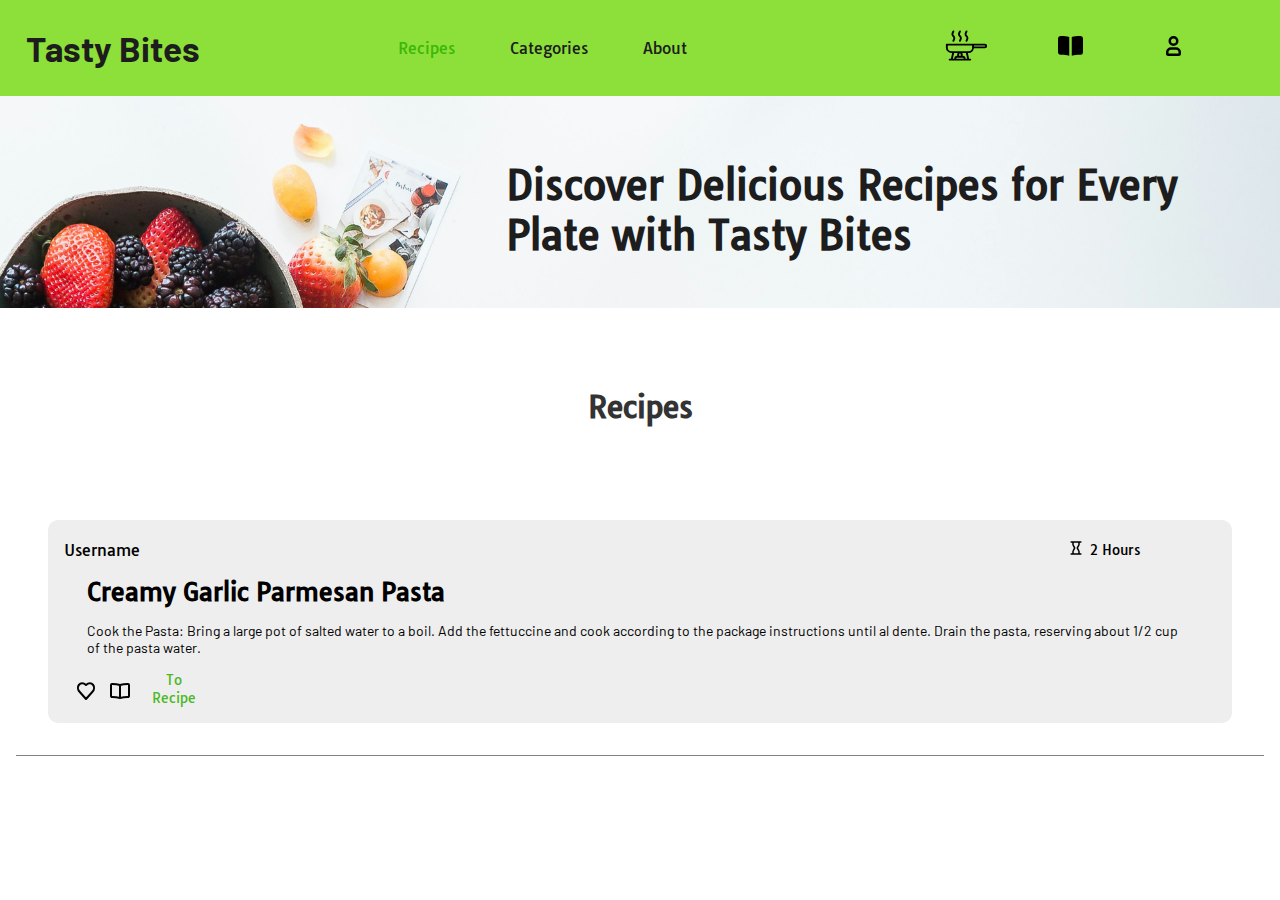
==== index.html @ 8328ff5b "Rename home.html to index.html" ====
<!DOCTYPE html>
<html lang="en">
<head>
  <meta charset="UTF-8">
  <meta name="viewport" content="width=device-width, initial-scale=1.0">
  <meta name="Author" content="Dominic Burfeind">
  <meta name="Date created" content="27.03.2024">
  <link rel="preconnect" href="https://fonts.googleapis.com">
  <link rel="preconnect" href="https://fonts.gstatic.com" crossorigin>
  <link href="https://fonts.googleapis.com/css2?family=Barlow:ital,wght@0,100;0,200;0,300;0,400;0,500;0,600;0,700;0,800;0,900;1,100;1,200;1,300;1,400;1,500;1,600;1,700;1,800;1,900&family=Tauri&display=swap" rel="stylesheet">
  <link rel="preconnect" href="https://fonts.googleapis.com">
  <link rel="preconnect" href="https://fonts.gstatic.com" crossorigin>
  <link href="https://fonts.googleapis.com/css2?family=Tauri&display=swap" rel="stylesheet">
  <link rel="stylesheet" href="style.css">
  <title>Tasty Bites - Where Flavor Meets Function</title>
</head>
<body>


  <div class="banner">
    <div class="banner-content">
      <span class="logo">Tasty Bites</span>
      <ul>
        <li><a id="Currently-open" href="#">Recipes</a></li>
        <li><a href="category.html">Categories</a></li>
        <li><a href="about.html">About</a></li>
      </ul>
      <div class="menu-container">
        <a href="recipe.html">
          <div class="svg-container add-recipe-container">
            <svg xmlns="http://www.w3.org/2000/svg" viewBox="0 0 48 48" id="pan"><path d="M43.5 22H3a1 1 0 0 0-1 1v3a6 6 0 0 0 6 6h.74l-1.38 6H6a1 1 0 0 0 0 2h22a1 1 0 0 0 0-2h-1.2l-1.38-6H26a6 6 0 0 0 5.91-5H43.5a2.5 2.5 0 0 0 0-5zM10.8 32h3.75a3.91 3.91 0 0 0-.55 2 3 3 0 0 0 .18 1H14a3 3 0 0 0-3 3H9.42zm6.2 3a1 1 0 0 1-1-1 2.37 2.37 0 0 1 1-1.8 2.37 2.37 0 0 1 1 1.8 1 1 0 0 1-1 1zm-4 3a1 1 0 0 1 1-1h6a1 1 0 0 1 1 1zm11.74 0H23a3 3 0 0 0-3-3h-.18a3 3 0 0 0 .18-1 3.91 3.91 0 0 0-.55-2h3.91zM26 30H8a4 4 0 0 1-4-4v-2h26v2a4 4 0 0 1-4 4zm17.5-5H32v-1h11.5a.5.5 0 0 1 0 1zm-27.37-6.5a1 1 0 1 0 1.74 1c1.92-3.34 1-4.82-.11-6.15-.77-.89-1.27-1.47.11-3.85a1 1 0 0 0-1.74-1c-1.92 3.34-1 4.82.11 6.15.76.89 1.27 1.47-.11 3.85zm7 0a1 1 0 1 0 1.74 1c1.92-3.34 1-4.82-.11-6.15-.77-.89-1.27-1.47.11-3.85a1 1 0 1 0-1.74-1c-1.92 3.34-1 4.82.11 6.15.76.89 1.27 1.47-.11 3.85zm-14 0a1 1 0 1 0 1.74 1c1.92-3.34 1-4.82-.11-6.15-.77-.89-1.27-1.47.11-3.85a1 1 0 0 0-1.74-1c-1.92 3.34-1 4.82.11 6.15.76.89 1.27 1.47-.11 3.85z" data-name="Layer 18"></path></svg>
          </div>
        </a>
        <a href="bookmarked.html">
          <div class="svg-container bookmarked-recipes">
            <svg class="w-6 h-6 text-gray-800 dark:text-white" aria-hidden="true" xmlns="http://www.w3.org/2000/svg" width="30" height="30" fill="currentColor" viewBox="0 0 24 24">
            <path fill-rule="evenodd" d="M11 4.717c-2.286-.58-4.16-.756-7.045-.71A1.99 1.99 0 0 0 2 6v11c0 1.133.934 2.022 2.044 2.007 2.759-.038 4.5.16 6.956.791V4.717Zm2 15.081c2.456-.631 4.198-.829 6.956-.791A2.013 2.013 0 0 0 22 16.999V6a1.99 1.99 0 0 0-1.955-1.993c-2.885-.046-4.76.13-7.045.71v15.081Z" clip-rule="evenodd"/>
            </svg>
          </div>
        </a>
        <a href="login.html">
          <div class="svg-container login-container">
            <svg class="w-6 h-6 text-gray-800 dark:text-white" aria-hidden="true" xmlns="http://www.w3.org/2000/svg" width="30" height="30" fill="none" viewBox="0 0 24 24">
            <path stroke="currentColor" stroke-width="2" d="M7 17v1a1 1 0 0 0 1 1h8a1 1 0 0 0 1-1v-1a3 3 0 0 0-3-3h-4a3 3 0 0 0-3 3Zm8-9a3 3 0 1 1-6 0 3 3 0 0 1 6 0Z"/>
            </svg>            
          </div>
        </a>
        </div>
      </div>
    </div>


  <!--Header-->
  <header class="header slideIn">
    <div class="header-content">
      <h1 class="wavy-text">Discover Delicious Recipes for Every Plate with Tasty Bites<h1>
    </div>
  </header>


  <!--Recipe secion-->
  <div class="recipe-section slideIn">
    <div class="recipe-section-content">
      <h2>Recipes</h2>
      <div class="recipes">
       <div class="content-box">
        <div class="top-content">
          <span class="username">Username</span>
          <div class="time-container">
            <div class="svg-container">
              <svg class="w-6 h-6 text-gray-800 dark:text-white" aria-hidden="true" xmlns="http://www.w3.org/2000/svg" width="24" height="24" fill="none" viewBox="0 0 24 24">
                <path stroke="currentColor" stroke-linecap="round" stroke-linejoin="round" stroke-width="2" d="M18.5 4h-13m13 16h-13M8 20v-3.333a2 2 0 0 1 .4-1.2L10 12.6a1 1 0 0 0 0-1.2L8.4 8.533a2 2 0 0 1-.4-1.2V4h8v3.333a2 2 0 0 1-.4 1.2L13.957 11.4a1 1 0 0 0 0 1.2l1.643 2.867a2 2 0 0 1 .4 1.2V20H8Z"/>
              </svg>              
            </div>
            <span class="time">2 Hours</span>
          </div>
        </div>
        <div class="middle-content">
          <h3 class="recipe-name">Creamy Garlic Parmesan Pasta</h3>
          <p>Cook the Pasta: Bring a large pot of salted water to a boil. Add the fettuccine and cook according to the package instructions until al dente. Drain the pasta, reserving about 1/2 cup of the pasta water.</p>
        </div>
        <div class="bottom-content">
          <div class="svg-container">
            <svg class="like-recipe" aria-hidden="true" xmlns="http://www.w3.org/2000/svg" width="24" height="24" fill="none" viewBox="0 0 24 24">
              <path stroke="currentColor" stroke-linecap="round" stroke-linejoin="round" stroke-width="2" d="M12.01 6.001C6.5 1 1 8 5.782 13.001L12.011 20l6.23-7C23 8 17.5 1 12.01 6.002Z"/>
            </svg>
          </div>
          <div class="svg-container">
            <svg class="bookmark-recipe" aria-hidden="true" xmlns="http://www.w3.org/2000/svg" width="24" height="24" fill="none" viewBox="0 0 24 24">
              <path stroke="currentColor" stroke-linecap="round" stroke-linejoin="round" stroke-width="2" d="M12 6.03v13m0-13c-2.819-.831-4.715-1.076-8.029-1.023A.99.99 0 0 0 3 6v11c0 .563.466 1.014 1.03 1.007 3.122-.043 5.018.212 7.97 1.023m0-13c2.819-.831 4.715-1.076 8.029-1.023A.99.99 0 0 1 21 6v11c0 .563-.466 1.014-1.03 1.007-3.122-.043-5.018.212-7.97 1.023"/>
            </svg>
          </div>
          <a href="">To Recipe</a>
        </div>
      </div>
      </div>
    </div>
  </div>  
</body>
</html>
---- style.css ----
/* Universal styling*/

* {
  padding: 0;
  margin: 0;
  box-sizing: border-box;
}

body {
  font-family: Tauri, Helvetica, sans-serif;
  display: grid;
  grid-template-columns: 1fr;
}

:root {
  --Main-Color: #77da14d7;
  --Secondary-Color: #2fb000db;
  --Main-White: #eee;
  --Main-Black: #1d1d1d;
  --small-font-size: 14px;
  --medium-font-size: 16px;
  --large-font-size: 18px;
  --h1-font-size: 40px;
  --h2-font-size: 30px;
  --h3-font-size: 25px;
  --h4-font-size: 18px;
  --h5-font-size: 16px;
  --h6-font-size: 14px;
  --text-shadow: 1px 1px 3px rgba(0, 0, 0, 0.3);
  --heading-shadow: 2px 2px 6px rgba(0, 0, 0, 0.5);
}

:hover {
  transition: 0.15s ease;
}

h1 {
  font-size: var(--h1-font-size);
  --heading-shadow: 2px 2px 6px rgba(0, 0, 0, 0.5);
}
h2 {
  font-size: var(--h2-font-size);
  --heading-shadow: 2px 2px 6px rgba(0, 0, 0, 0.5);
  font-weight: bold;
}
h3 {
  font-size: var(--h3-font-size);
  --heading-shadow: 2px 2px 6px rgba(0, 0, 0, 0.5);
}
h4 {
  font-size: var(--h4-font-size);
  --heading-shadow: 2px 2px 6px rgba(0, 0, 0, 0.5);
}
h5 {
  font-size: var(--h5-font-size);
  --heading-shadow: 2px 2px 6px rgba(0, 0, 0, 0.5);
}
h6 {
  font-size: var(--h6-font-size);
  --heading-shadow: 2px 2px 6px rgba(0, 0, 0, 0.5);
}

li {
  list-style: none;
}

a {
  text-decoration: none;
}

.logo {
  font-size: 35px;
  font-weight: bold;
  color: var(--Main-Black);
  font-family: Barlow, Helvetica;
}

p {
  font-family: Barlow, Helvetica;
}

svg {
  cursor: pointer;
}

#Currently-open {
  color: var(--Secondary-Color);
  fill: var(--Secondary-Color);
}

/*Utility classes*/

.wavy-text {
  animation: wave 3s infinite;
}

.upside-down-element {
  animation: upsideDown 1.5s ease-in-out infinite;
}

.slideIn {
  animation: slideIn 0.75s forwards;
}



/*Banner*/

.banner {
  grid-column: 1/3;
  background-color: var(--Main-Color);
  color: black;
  height: auto;
}

.menu-container a {
  color: black;
}

.banner-content {
  display: flex;
  justify-content: space-between;
  align-items: center;
  padding: 1% 2%;
}

.banner-content ul li {
  display: inline-block;
  margin: 20px;
  padding: 5px;
}

.banner-content ul li a {
color: #1d1d1d;
}

.banner-content ul li a:hover {
  color: #ffffff;
}

.menu-container {
  display: flex;
  justify-content: space-evenly;
  align-items: center;
  flex-wrap: wrap;
  width: 30%;
}

.menu-container svg {
  width: 45px;
}

.menu-container .svg-container svg:hover {
  fill: #353535a7;
}



/*Homepage*/

/*Header*/

header {
  grid-column: 1/3;
  background-image: url(vegetables.jpg);
  background-size: cover;
  color: var(--Main-Black);
}

.header-content {
  padding: 3rem;
}

.header h1 {
float: right;
width: 60%;
margin: 1rem;
}



/*Recipe viewer*/

.recipe-section {
  grid-column: 1/3;
  margin: 5% 0;
}

.recipe-section-content {
  padding: 1rem;
}

.recipe-section-content h2 {
  text-align: center;
}

.recipes {
  margin: 5% 0;
  border-bottom: 1px solid grey;
  padding: 2rem;
}

.content-box {
  background-color: var(--Main-White);
  padding: 1rem;
  border-radius: 10px;
}

    /*Top content of content box*/
.top-content {
  display: flex;
  justify-content: space-between;
  align-items: center;
}

.top-content .username {
  font-size: var(--medium-font-size);
}

.time-container {
  display: flex;
  justify-content: center;
  align-items: center;
  width: 20%;
}

.time-container svg {
  width: 18px;
  margin: 0 5px;
}

.time-container span {
  font-size: var(--small-font-size);
}

    /*Middle section of content box*/
.middle-content {
  margin: 1% 2%;
}

.middle-content p {
  font-size: var(--small-font-size);
  margin: 15px 0;
}


     /*Bottom section of content box*/
.bottom-content {
  display: flex;
  justify-content: space-evenly;
  align-items: flex-end;
  width: 12%;
}

.bottom-content a {
  color: var(--Main-Black);
  font-size: var(--small-font-size);
  margin: 0 20px;
  border-radius: 5px;
  text-align: center;
  color: var(--Secondary-Color);
}

.bottom-content a:hover {
  color: var(--Main-Color);
}

.like-recipe {
  margin: 0 10px;
}

.like-recipe:hover {
  fill: red;
}

.bookmark-recipe:hover {
  fill: yellow;
}

/*About us section*/

.about-us-header {
  background-image: url(Meat.jpg);
  color: white;
}

.about-us {
  display: flex;
  flex-direction: column;
  align-items: center;
  flex-wrap: wrap;
  margin-top: 5%;
  padding: 10% 0;
}

.introduction {
  display: flex;
  justify-content: space-evenly;
  flex-wrap: wrap;
  padding: 2rem;
}

.introduction h2,
.values-container h2 {
  font-size: 40px;
}

.introduction svg {
  width: 400px;
}

.values-container {
  text-align: center;
}

.values-container p {
  font-size: var(--large-font-size);
  padding: 10%;
}

.call-to-action {
  text-align: center;
}

.call-to-action a {
  padding: 10px;
  background-color: var(--Secondary-Color);
  margin: 10px;
  color: white;
  border-radius: 10px;
  font-size: var(--small-font-size);
}

.call-to-action a:hover {
  background-color: var(--Main-Color);
}




/*Create recipe page*/

.create-recipe-header {
  background-image: url(cooking.jpg);
  background-size: cover;
  background-position: 100%;
}

.create-recipe-header h1 {
  color: white;
}

.create-recipe {
  display: flex;
  justify-content: center;
  align-items: center;
  margin-top: 5%;
  padding: 1rem;
}

.recipe-form {
  max-width: 500px;
  margin: 0 auto;
  padding: 20px;
  background-color: #f9f9f9;
  border-radius: 8px;
}

.form-content {
  margin-bottom: 20px;
  display: flex;
  align-items: center;
}

.form-content label {
  flex: 1;
}

.form-content input[type="text"],
.form-content input[type="time"],
.form-content textarea {
  flex: 2;
  padding: 10px;
  border-radius: 5px;
  border: 1px solid var(--Secondary-Color);
}

.form-content input[type="file"] {
  flex: 2;
  padding: 5px;
}

button {
  display: block;
  width: 100%;
  padding: 10px;
  background-color: var(--Secondary-Color);
  border: none;
  color: white;
  border-radius: 5px;
  cursor: pointer;
  transition: background-color 0.3s ease;
}

button:hover {
  background-color: var(--Main-Color);
}

.tag {
  color: red;
}



/*Login*/

.login-content {
  max-width: 400px;
  margin: 100px auto;
  background-color: #fff;
  border-radius: 5px;
  padding: 20px;
  box-shadow: 0 0 10px rgba(0, 0, 0, 0.1);
}

.login-content input {
  border: 1px solid var(--Secondary-Color);
  padding: 5px;
  border-radius: 2px;
}

h2 {
  text-align: center;
  color: #333;
}

.login-form {
  margin-top: 20px;

}

.form-group {
  margin-bottom: 20px;
}



/*Bookmark*/

.bookmark-header {
  background-image: url(fruitColors.jpg);
  background-size: cover;
  background-position: 100%;
}

.bookmark-header h1 {
  color: var(--Main-White);
}

.bookmark-section {
  margin-top: 10%;
}



/*Categorys*/

.category-header {
  background-image: url(frenchToast.jpg);
  background-size: cover;
  background-position: 100%;
}

.category-header h1 {
  color: var(--Main-White);
}

.category-content {
  margin-top: 10%;
  padding: 2rem;
  display: flex;
  justify-content: center;
  align-items: center;
  flex-wrap: wrap;
}

.figure-container {
  width: 20%;
  margin: 2rem;
  min-width: 300px;
}

.figure-container a figure {
  border: 2px solid black;
  border-radius: 5px;
  height: 300px;
  text-align: center;
  display: flex;
  justify-content: center;
  align-items: center;
}

.figure-container a figure figcaption {
  color: var(--Main-Black);
  background-color: var(--Main-White);
  width: 100%;
  height: 50px;
  font-size: var(--large-font-size);
  display: flex;
  justify-content: center;
  align-items: center;
}

.figure-container a figure:hover {
  border-color: var(--Main-Color);
}

.snacks {
  background-image: url(snacks.jpg);
  background-position: 100%;
  background-size: cover;
}

.pasta {
  background-image: url(spaghetti2.jpg);
  background-position: 100%;
  background-size: cover;
}

.rice {
  background-image: url(rice.jpg);
  background-position: 100%;
  background-size: cover;
}

.vegan {
  background-image: url(vegan.jpg);
  background-position: 100%;
  background-size: cover;
}

.seafood {
  background-image: url(seafood.jpg);
  background-position: 100%;
  background-size: cover;
}

.meat {
  background-image: url(Meat.jpg);
  background-position: 100%;
  background-size: cover;
}

.beverages {
  background-image: url(beverages.jpg);
  background-position: 100%;
  background-size: cover;
}

.quick {
  background-image: url(breadAndEggs.jpg);
  background-position: 100%;
  background-size: cover;
}







/* Media Query*/

@media only screen and (max-device-width: 1200px) {

  .banner-content ul li a {
    display: flex;
    flex-direction: column;
    align-items: center;
    justify-content: center;
  }

  header {
    background-size: cover;
    background-position: 50%;
  }


  /*About us*/

  .introduction svg {
    display: none;
  }

  .values-container {
    margin-top: 100px;
  }
}

/*Keyframes */
@keyframes wave {
  0% { transform: rotate(-1deg); }
  50% { transform: rotate(1deg); }
  100% { transform: rotate(-1deg); }
}

@keyframes upsideDown {
  0% {
    transform: rotate(0deg);
  }
  50% {
    transform: rotate(180deg);
  }
  100% {
    transform: rotate(0deg);
  }
}

@keyframes slideIn {
  0% {
    transform: translateX(-100%);
    opacity: 0;
  }
  100% {
    transform: translateX(0);
    opacity: 1;
  }
}
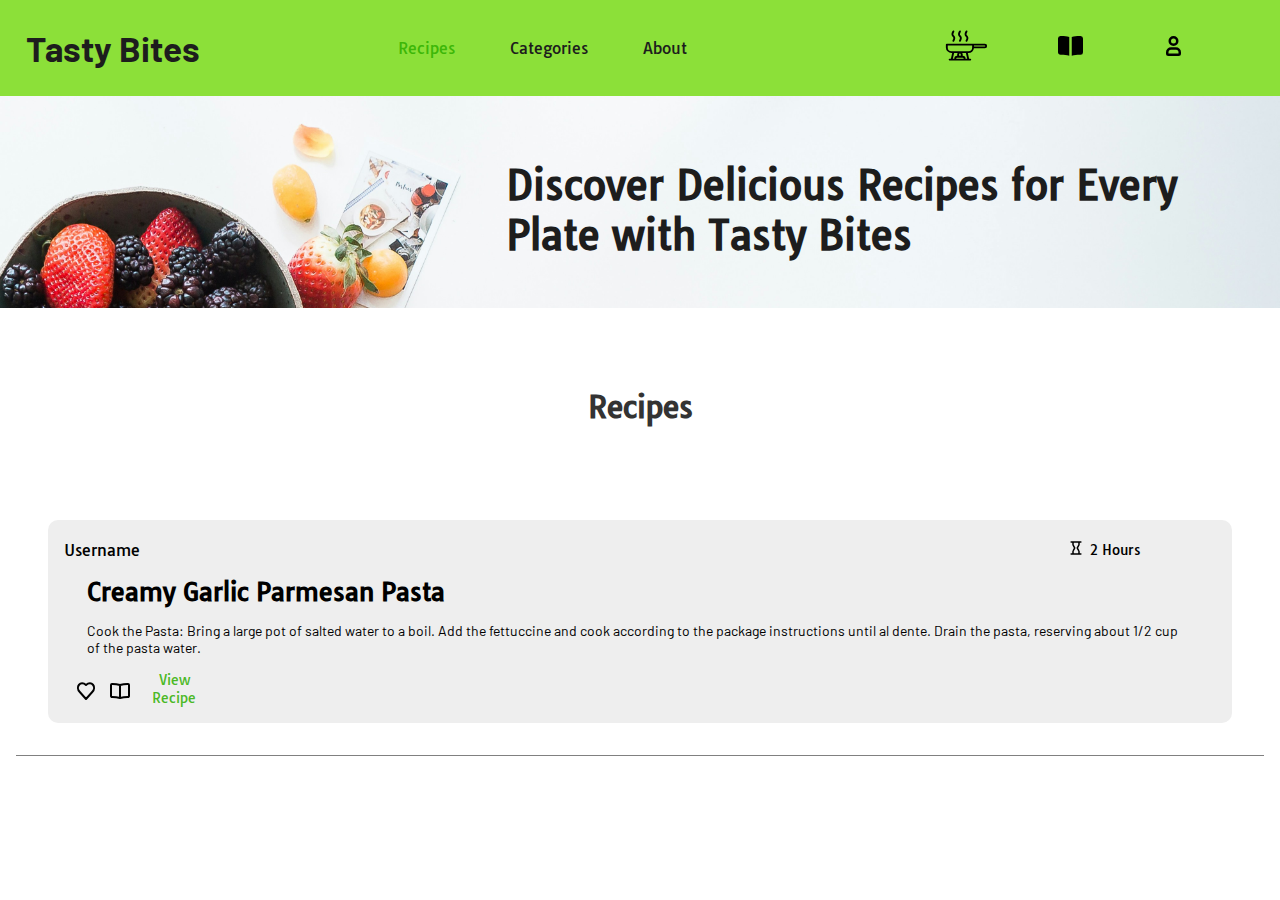
==== commit 6f351a42: "Update index.html" ====
--- a/index.html
+++ b/index.html
@@ -90,7 +90,7 @@
               <path stroke="currentColor" stroke-linecap="round" stroke-linejoin="round" stroke-width="2" d="M12 6.03v13m0-13c-2.819-.831-4.715-1.076-8.029-1.023A.99.99 0 0 0 3 6v11c0 .563.466 1.014 1.03 1.007 3.122-.043 5.018.212 7.97 1.023m0-13c2.819-.831 4.715-1.076 8.029-1.023A.99.99 0 0 1 21 6v11c0 .563-.466 1.014-1.03 1.007-3.122-.043-5.018.212-7.97 1.023"/>
             </svg>
           </div>
-          <a href="">To Recipe</a>
+          <a href="">View Recipe</a>
         </div>
       </div>
       </div>
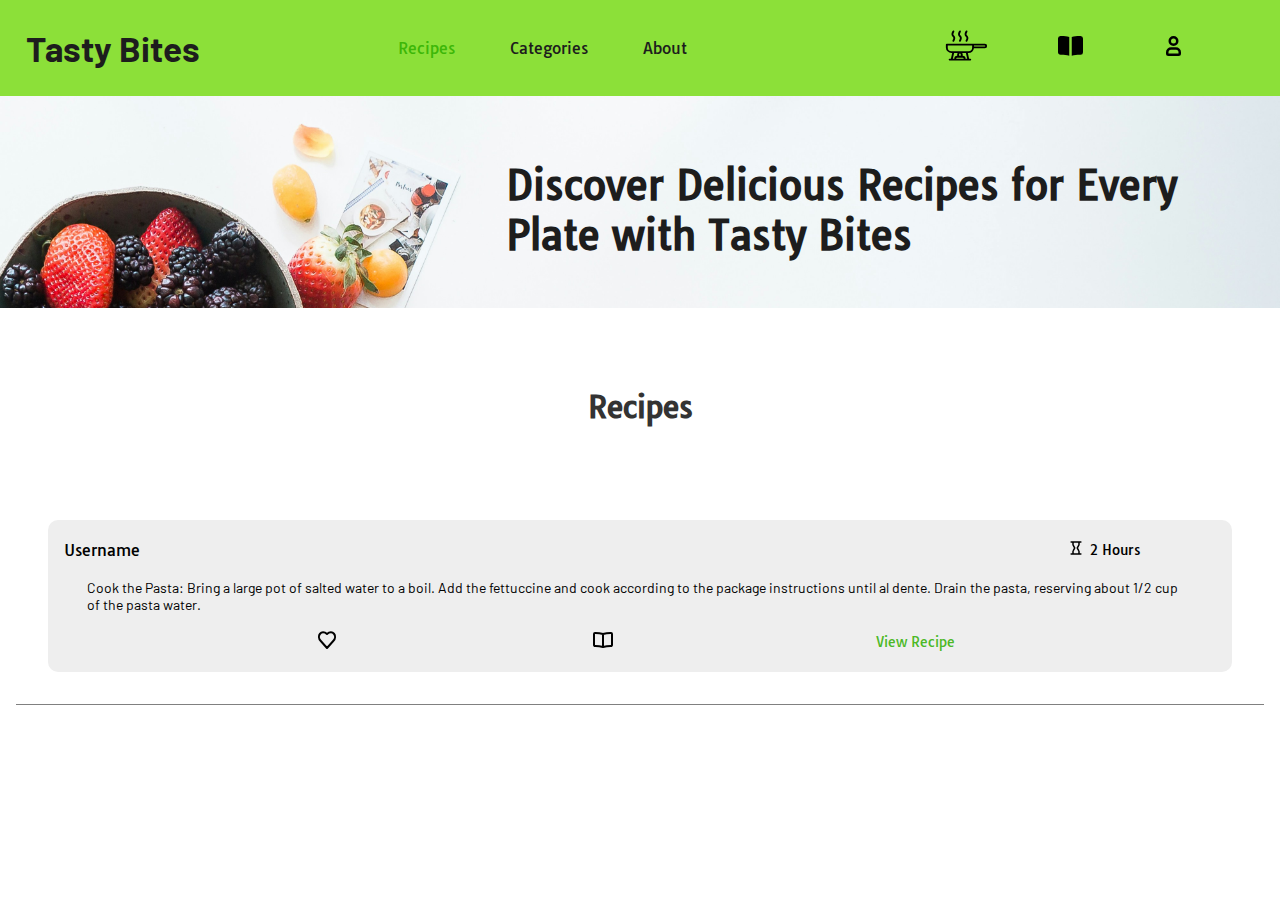
==== commit 258647b5: "Update index.html" ====
--- a/index.html
+++ b/index.html
@@ -96,5 +96,6 @@
       </div>
     </div>
   </div>  
+<script src="showRecipe.js"></script>
 </body>
 </html>
--- a/style.css
+++ b/style.css
@@ -248,8 +248,7 @@
 .bottom-content {
   display: flex;
   justify-content: space-evenly;
-  align-items: flex-end;
-  width: 12%;
+  align-items: center;
 }
 
 .bottom-content a {
